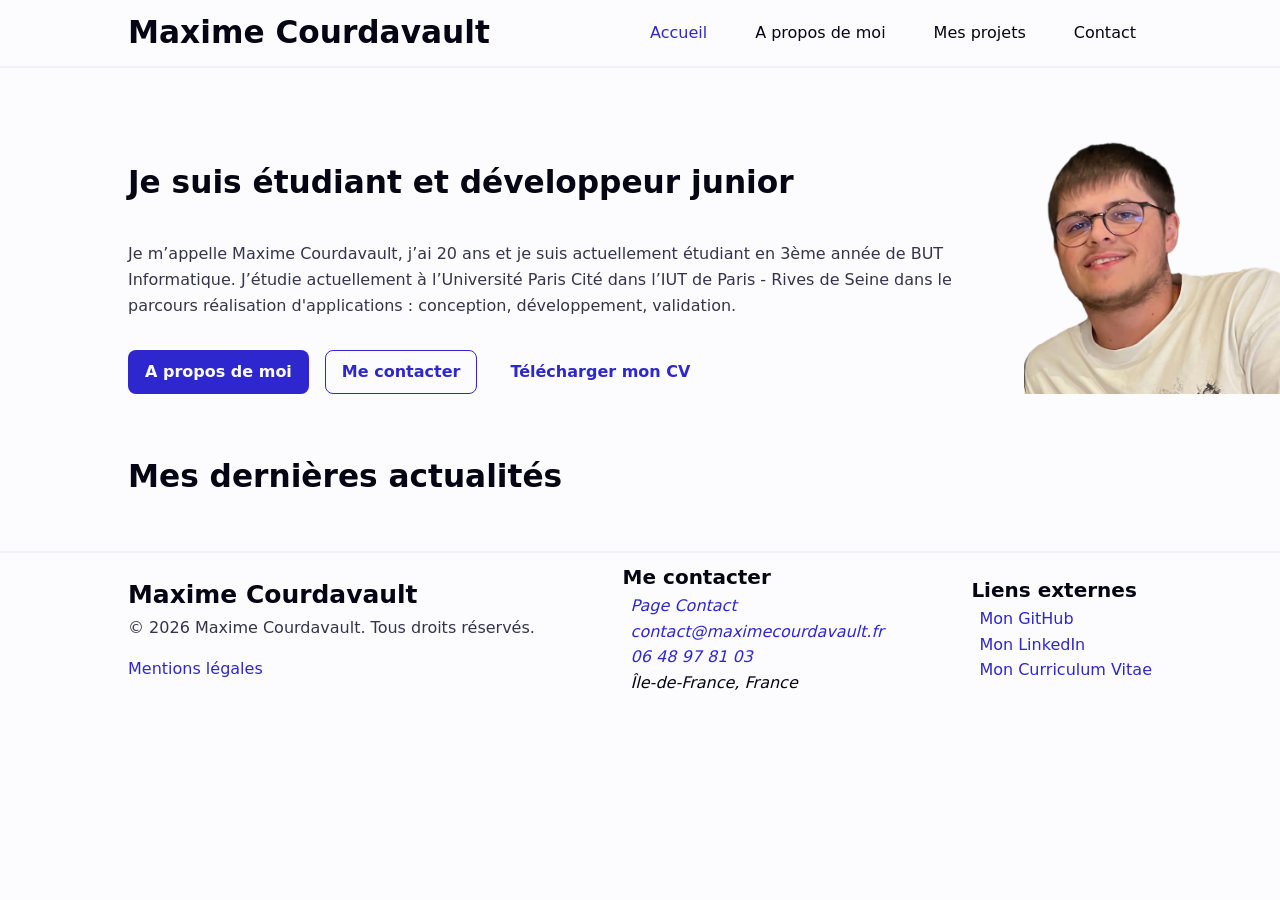
==== index.html @ 680ad525 "fix: moi.png" ====
<!DOCTYPE html>
<html lang="fr">

<head>
    <meta charset="UTF-8">
    <title>Maxime Courdavault - Développeur junior</title>
    <meta name="description" content="Etudiant et développeur junior web, mobile et logiciel.">
    <link rel="canonical" href="https://maximecourdavault.fr/" />
    <link rel="icon" href="assets/images/favicon.svg" type="image/svg+xml">
    <meta name="viewport" content="width=device-width, initial-scale=1.0">
    <link rel="stylesheet" href="assets/css/style.css">
    <link rel='stylesheet'
        href='https://cdn-uicons.flaticon.com/4.0.0/uicons-solid-rounded/css/uicons-solid-rounded.css'>
    <link rel='stylesheet' href='https://cdn-uicons.flaticon.com/4.0.0/uicons-brands/css/uicons-brands.css'>
    <link rel='stylesheet' href='https://cdn-uicons.flaticon.com/4.0.0/uicons-bold-rounded/css/uicons-bold-rounded.css'>

    <meta property="og:title" content="Maxime Courdavault - Développeur junior" />
    <meta property="og:description" content="Etudiant et développeur junior web, mobile et logiciel." />
    <meta property="og:image" content="https://maximecourdavault.fr/assets/images/moi.png" />
    <meta property="og:url" content="https://maximecourdavault.fr/" />
</head>

<body>
    <header>
        <div class="container">
            <a href="index.html">
                <h1>Maxime Courdavault</h1>
            </a>
            <button id="button-nav" aria-label="Ouvrir le menu">
                <i class="fi fi-br-menu-burger" id="icon-button-nav"></i>
            </button>
            <nav id="nav" class="nav-hidden">
                <ul class="actions">
                    <li><a href="index.html" class="current-page">Accueil</a></li>
                    <li><a href="about.html">A propos de moi</a></li>
                    <li><a href="projects.html">Mes projets</a></li>
                    <li><a href="contact.html">Contact</a></li>
                </ul>
            </nav>
        </div>
        <script src="assets/js/nav.js" defer></script>
    </header>

    <main class="container">
        <section class="hero">
            <div>
                <h2>Je suis étudiant et développeur junior</h2>
                <p>Je m’appelle Maxime Courdavault, j’ai 20 ans et je suis actuellement étudiant en 3ème année de BUT
                    Informatique. J’étudie actuellement à l’Université Paris Cité dans l’IUT de Paris - Rives de Seine
                    dans le parcours réalisation d'applications : conception, développement, validation.</p>
                <ul class="actions">
                    <li><a href="about.html" class="button-primary">A propos de moi</a></li>
                    <li><a href="contact.html" class="button-secondary">Me contacter</a></li>
                    <li><a href="assets/documents/MaximeCOURDAVAULT-CV.pdf" target="_blank" rel="noopener"
                            class="button-tertiary">Télécharger mon CV</a></li>
                </ul>
            </div>
            <img src="assets/images/moi.webp" alt="Photo portrait de Maxime" class="profile-pic" width="1344"
                height="1338">
        </section>
        <section>
            <h2>Mes dernières actualités</h2>
        </section>
    </main>

    <footer>
        <div class="container">
            <div>
                <h2>Maxime Courdavault</h2>
                <p>&copy; 2026 Maxime Courdavault. Tous droits réservés.</p>
                <a href="mentions.html">Mentions légales</a>
            </div>
            <div>
                <h3>Me contacter</h3>
                <address>
                    <ul>
                        <li><a href="contact.html" class="text-icon"><i class="fi fi-sr-browser"></i> Page Contact</a>
                        </li>
                        <li>
                            <a href="mailto:contact@maximecourdavault.fr" class="text-icon"><i
                                    class="fi fi-sr-envelope"></i>
                                contact@maximecourdavault.fr</a>
                        </li>
                        <li>
                            <a href="tel:+33648978103" class="text-icon"><i class="fi fi-sr-phone-flip"></i> 06 48 97 81
                                03</a>
                        </li>
                        <li class="text-icon">
                            <i class="fi fi-sr-marker"></i> Île-de-France, France
                        </li>
                    </ul>
                </address>
            </div>
            <div>
                <h3>Liens externes</h3>
                <ul>
                    <li>
                        <a href="https://github.com/Maxime-Crdvlt" target="_blank" rel="nofollow noopener"
                            class="text-icon">
                            <i class="fi fi-brands-github"></i> Mon GitHub</a>
                    </li>
                    <li>
                        <a href="https://www.linkedin.com/in/maxime-crdvlt" target="_blank" rel="nofollow noopener"
                            class="text-icon"><i class="fi fi-brands-linkedin"></i> Mon LinkedIn</a>
                    </li>
                    <li>
                        <a href="assets/documents/MaximeCOURDAVAULT-CV.pdf" target="_blank" rel="noopener"
                            class="text-icon"><i class="fi fi-sr-resume"></i> Mon Curriculum Vitae</a>
                    </li>
                </ul>
            </div>
        </div>
    </footer>
</body>

</html>
---- assets/css/style.css ----
:root {
    --text-primary: #050514; 
    --text-secondary: #35344C;
    --text-tertiary: #61607D; 

    --bg-primary: #FCFCFE; 
    --bg-secondary: #F1F1F8; 
    --bg-accent: #EBEAFA; 

    --color-primary: #2F27CE;
    --color-secondary: #DEDCFF;
    --color-accent: #433BFF;
  
    --border-color: var(--bg-secondary);
    --border-radius: 0.5rem;
    --border-size: 0.0625rem;
  
    --error-color: #CE2F27;
    --warning-alt: #CECE27;
    --success-color: #27CE2F;
  
    --font-main: system-ui, sans-serif;
    --text-detail: 0.8rem; /* 12px */
    --text-body: 1rem; /* 16px */
    --text-h4: 1.25rem; /* 20px */
    --text-h3: 1.56rem; /* 24px */
    --text-h2: 1.95rem; /* 28px */
    --text-h1: 2.44rem; /* 32px */
  
    --lh-body: 1.6;
    --lh-heading: 1.2;
    --lh-none: 1;

    --space-xs: 0.25rem; /* 4px  - Pour l'intérieur d'un tout petit composant */
    --space-sm: 0.5rem;  /* 8px  - Espace entre une icône et du texte */
    --space-md: 1rem;    /* 16px - Espace standard entre deux paragraphes */
    --space-lg: 1.5rem;  /* 24px - Padding intérieur d'une carte de projet */
    --space-xl: 2rem;    /* 32px - Espace entre deux blocs distincts */
    --space-2xl: 4rem;   /* 64px - Espace géant entre deux grosses sections du site */
    --space-4xl: 8rem;
    
    --gap: var(--space-md);
    --gap-secondary: var(--space-sm);
  
    --padding-element: var(--space-md);

    --padding-button: var(--space-sm) var(--space-md);          /* 8px 16px */
    --padding-button-mobile: var(--space-md) var(--space-lg);   /* 16px 24px */
}

*, *::before, *::after {
  box-sizing: border-box;
  margin: 0;
  padding: 0;
}
html {
  font-size: 100%; 
  scroll-behavior: smooth;
  scroll-padding-top: 5rem;
}
body {
    font-family: var(--font-main);
    color: var(--text-primary);
    font-size: var(--text-body);
    line-height: var(--lh-body);
    background-color: var(--bg-primary);
    overflow-x: hidden;
}
.container {
    width: 95%;
    margin: 0 auto;
    max-width: 80rem;
}
@media (min-width: 62rem) {
    .container {
        width: 80%;
    }
}
/* TYPOGRAPHIE */
h1, h2, h3, h4 {
    line-height: var(--lh-heading);
    color: var(--text-primary);
}
p, .details {
    line-height: var(--lh-body);
}
h1 {
    font-size: var(--text-h1);
    margin-top: var(--space-4xl);
    margin-bottom: var(--space-xl);
}
h2 {
    font-size: var(--text-h2);
    margin-top: var(--space-2xl);
    margin-bottom: var(--space-lg);
}
h3 {
    font-size: var(--text-h3);
    margin-top: var(--space-xl);
    margin-bottom: var(--space-md);
}
h4 {
    font-size: var(--text-h4);
    margin-top: var(--space-lg);
    margin-bottom: var(--space-sm);
}
p {
    font-size: var(--text-body);
    color: var(--text-secondary);
    margin-bottom: var(--space-md);
}
.details {
    font-size: var(--text-detail);
    font-style: italic;
    color: var(--text-tertiary);
    margin-bottom: var(--space-sm);
}
/* LIEN */
a {
    color: var(--color-primary);
    text-decoration: none;
}
a:hover {
    color: var(--color-accent);
    text-decoration: underline;
}
/* LIST */
ul {
  list-style: none;
}
.list {
    list-style:disc;
    padding-left: var(--space-lg);
}
.list li {
    margin-bottom: var(--space-sm);
    color: var(--text-secondary);
    line-height: var(--lh-body);
}
/* IMAGES - ICONS */
img {
    max-width: 100%;
    height: auto;
    display: block;
}
.text-icon {
    display: flex;
    flex-direction: row;
    flex-wrap: nowrap;
    justify-content: flex-start;
    align-items: center;
    gap: var(--space-sm);
}
.text-icon img {
    width: 1.2em; 
    height: 1.2em;
    flex-shrink: 0;
}
/* BUTTONS */
.button-primary, .button-secondary, .button-tertiary, .button-primary:hover, .button-secondary:hover, .button-tertiary:hover {
    padding: var(--padding-button-mobile);
    cursor: pointer;
    display: inline-block;
    text-align: center;
    font-family: var(--font-main);
    font-size: var(--text-body);
    line-height: var(--lh-body);
    font-weight: bold;
    text-decoration: none;
    border: var(--border-size) solid transparent;
    border-radius: var(--border-radius);
    background-color: transparent;
}
@media (min-width: 62rem) {
    .button-primary, .button-secondary, .button-tertiary, .button-primary:hover, .button-secondary:hover, .button-tertiary:hover {
        padding: var(--padding-button);
    }
}
.button-primary {
    background-color: var(--color-primary);
    color: var(--bg-primary);
}
.button-primary:hover {
    background-color: var(--color-accent);
    color: var(--bg-primary);
}
.button-secondary {
    color: var(--color-primary);
    border: solid var(--color-primary) var(--border-size);
}
.button-secondary:hover{
    color: var(--color-accent);
    border-color: var(--color-accent);
}
.button-tertiary {
    color: var(--color-primary);
}
.button-tertiary:hover{
    color: var(--color-accent);
}
.actions {
    display: flex;
    flex-direction: row;
    flex-wrap: wrap;
    justify-content: center;
    align-items: center;
    align-content: center;
    gap: var(--gap);
}

/* Généré par Gemini - Accessibilité (TAB)*/
a:focus-visible, 
.button-primary:focus-visible, 
.button-secondary:focus-visible, 
button:focus-visible {
    outline: 0.125rem dashed var(--color-primary);
    outline-offset: 0.25rem;
}
/* ------------------ */

/* HEADER */
header {
    position: sticky;
    top: 0;
    z-index: 1000;
    background-color: var(--bg-primary);
    border-bottom: solid var(--border-color) 0.125rem;
    padding: 0.5rem 0;
}
header>div {
    display: flex;
    flex-direction: row;
    flex-wrap: wrap;
    justify-content: space-between;
    align-items: center;
    align-content: flex-start;
}
header>div>a>h1 {
    color: var(--text-primary);
    font-size: var(--text-h2);
    line-height: var(--lg-body);
    margin-top: 0;
    margin-bottom: 0;
}
header>div>.nav-hidden {
    display: none;
}
header>div>.nav-visible {
    display: flex;
}
header>div>button {
    background-color: var(--bg-primary);
    color: var(--color-primary);
    border: none;
    font-size: var(--text-h2);
    line-height: 0;
    padding: 0.5rem;
    cursor: pointer;
}
header>div>nav>ul>li>a {
    color: var(--text-primary);
    display: inline-block;
    padding: var(--padding-button-mobile);
}
.current-page {
    color: var(--color-primary);
}
@media (min-width: 62rem) {
    header>div>nav>ul>li>a {
        padding: var(--padding-button);
    }
    header>div>.nav-hidden {
        display: flex;
    }
    header>div>.nav-visible {
        display: flex;
    }
    header>div>button {
        display: none;
    }
}

/* MAIN */
main {
    padding: 2rem 0;
}
.hero {
    display: flex;
    flex-direction: column;
    flex-wrap: nowrap;
    justify-content: flex-start;
    align-items: center;
    gap: var(--gap);
}
.hero > div {
    display: flex;
    flex-direction: column;
    flex-wrap: nowrap;
    justify-content: flex-start;
    align-items: flex-start;
    gap: var(--gap);
}
.profile-pic {
    width: 0%;
    height: auto;
}
@media (min-width: 62rem) {
    .hero {
        display: flex;
        flex-direction: row;
        flex-wrap: nowrap;
        justify-content: flex-start;
        align-items: center;
        gap: var(--gap);
    }
    .profile-pic {
        width: 25%;
        height: auto;
        margin-right: calc(50% - 50vw);
        align-self: flex-end;
    }
}

/* CARDS */
.liste-cards {
    display: flex;
    flex-direction: column;
    flex-wrap: nowrap;
    justify-content: flex-start;
    align-items: stretch;
    gap: var(--gap);
}
.grid-cards {
    display: flex;
    flex-direction: column;
    flex-wrap: nowrap;
    justify-content: flex-start;
    align-items: stretch;
    gap: var(--gap);
}
.card {
    display: flex;
    flex-direction: column;
    flex-wrap: nowrap;
    justify-content: flex-start;
    align-items: stretch;
    background-color: var(--bg-secondary);
    border: solid var(--border-color) var(--border-size);
    border-radius: var(--border-radius);
    padding: var(--padding-element);
    gap: var(--gap-secondary);
}
.card h3 {
    margin-top: var(--space-md);
    margin-bottom: var(--space-xs);
}
.card h4 {
    margin-top: var(--space-sm);
    margin-bottom: 0.125rem;
}
.card-title {
    display: flex;
    flex-direction: row;
    flex-wrap: nowrap;
    justify-content: space-between;
    align-items: center;
    align-content: flex-start;
}
.card-description {
    display: flex;
    flex-direction: column;
    flex-wrap: nowrap;
    justify-content: flex-start;
    align-items: stretch;
    flex: 1 1 auto;
}
.skills {
    display: flex;
    flex-direction: row;
    flex-wrap: wrap;
    justify-content: flex-start;
    align-items: center;
    align-content: flex-start;
    gap: var(--gap-secondary);
}
.skill {
    background-color: var(--color-secondary);
    color: var(--text-primary);
    border-radius: 1rem;
    padding: 0.125rem 0.5rem;
}
.card-details {
    border-top: solid var(--bg-accent) var(--border-size);
}
@media (min-width: 62rem) {
    .grid-cards {
        display: grid;
        grid-template-columns: 1fr 1fr;
        gap: var(--gap);
    }
    .grid-cards > li > .card {
        height: 100%;
    }
}
/* FORMS */
.text-center {
    text-align: center;
}
form {
    display: flex;
    flex-direction: column;
    flex-wrap: nowrap;
    justify-content: flex-start;
    align-items: stretch;
    gap: var(--gap);
    width: 100%;
    margin: 0;
}
form .line{
    display: flex;
    flex-direction: row;
    flex-wrap: wrap;
    justify-content: flex-start;
    align-items: center;
    gap: var(--gap-secondary);
    width: 100%;
}
@media (min-width: 62rem) {
    form .line {
        flex-wrap: nowrap;
    }
}
form .field{
    display: flex;
    flex-direction: column;
    flex-wrap: nowrap;
    justify-content: flex-start;
    align-items: stretch;
    color: var(--text-secondary);
    width: 100%;
}
.field input, textarea, select {
    font-size: var(--text-body);
    font-family: var(--font-main);
    padding: var(--space-sm);
    border: solid var(--border-color) var(--border-size);
    border-radius: var(--border-radius);
    background-color: var(--bg-secondary);
    color: var(--text-primary);
}
.field input:focus, textarea:focus, select:focus {
    outline: none;
    border: solid var(--color-primary) var(--border-size);
}
.field textarea {
    height: 16rem;
    resize: vertical;
}
::placeholder {
    color: var(--text-tertiary);
}
form button {
    width: 100%;
}

.ou {
    display: flex;
    flex-direction: row;
    flex-wrap: nowrap;
    justify-content: center;
    align-items: center;
    margin: 1rem auto;
    gap: var(--gap);
    color: var(--text-primary);
}
.ou p {
    margin: 0;
    line-height: 0;
    font-size: var(--text-body);
    color: var(--text-primary);
}
.ou>hr {
    border: var(--border-size) solid  var(--text-primary);
    width: 100%;
}
@media (min-width: 62rem) {
    form {
        width: 80%;
        margin: 0 auto;
    }
    .ou {
        width: 75%;
        margin: 1rem auto;
    }
}

/* POPUP */
#popup-overlay {
    position: fixed;
    top: 0;
    left: 0;
    width: 100vw;
    height: 100vh;
    background-color: rgba(0, 0, 0, 0.4);
    backdrop-filter: blur(0.5rem);
    z-index: 800;
}
.overlay-cache {
    opacity: 0;
    pointer-events: none;
}
.overlay-visible {
    opacity: 1;
    pointer-events: auto;
}
.popup {
    background-color: var(--bg-secondary);
    border: solid var(--border-color) var(--border-size);
    border-radius: var(--border-radius);
    padding: var(--padding-element);
    width: auto;
    
    position: fixed;
    bottom: 1rem; 
    left: 1rem;   
    z-index: 900;
}
.popup > .text-icon {
    gap: var(--padding-element);
}
.popup-cache{
    opacity: 0;
    pointer-events: none;
}
.popup-visible {
    opacity: 1;
}
.popup-icon {
    font-size: 2rem;
}
.icon-succes {
    color: var(--success-color);
}
.icon-erreur {
    color: var(--error-color);
}
.bloquer-scroll {
    overflow: hidden;
}

/* FOOTER */
footer {
    border-top: solid var(--border-color) 0.125rem;
    padding: 0.5rem 0;
}
footer>div {
    display: flex;
    flex-direction: column;
    flex-wrap: nowrap;
    justify-content: flex-start;
    align-items: flex-start;
    gap: var(--gap);
}
footer>div>div>h2 {
    font-size: var(--text-h3);
    line-height: var(--lg-body);
    margin-top: 0;
    margin-bottom: 0;
}
footer>div>div>h3 {
    font-size: var(--text-h4);
    line-height: var(--lg-body);
    margin-top: 0;
    margin-bottom: 0;
}
footer>div>div {
    display: flex;
    flex-direction: column;
    flex-wrap: nowrap;
    justify-content: flex-start;
    align-items: flex-start;
}
@media (min-width: 62rem) {
    footer>div {
        display: flex;
        flex-direction: row;
        flex-wrap: nowrap;
        justify-content: space-between;
        align-items: center;
        gap: var(--gap);
    }
}
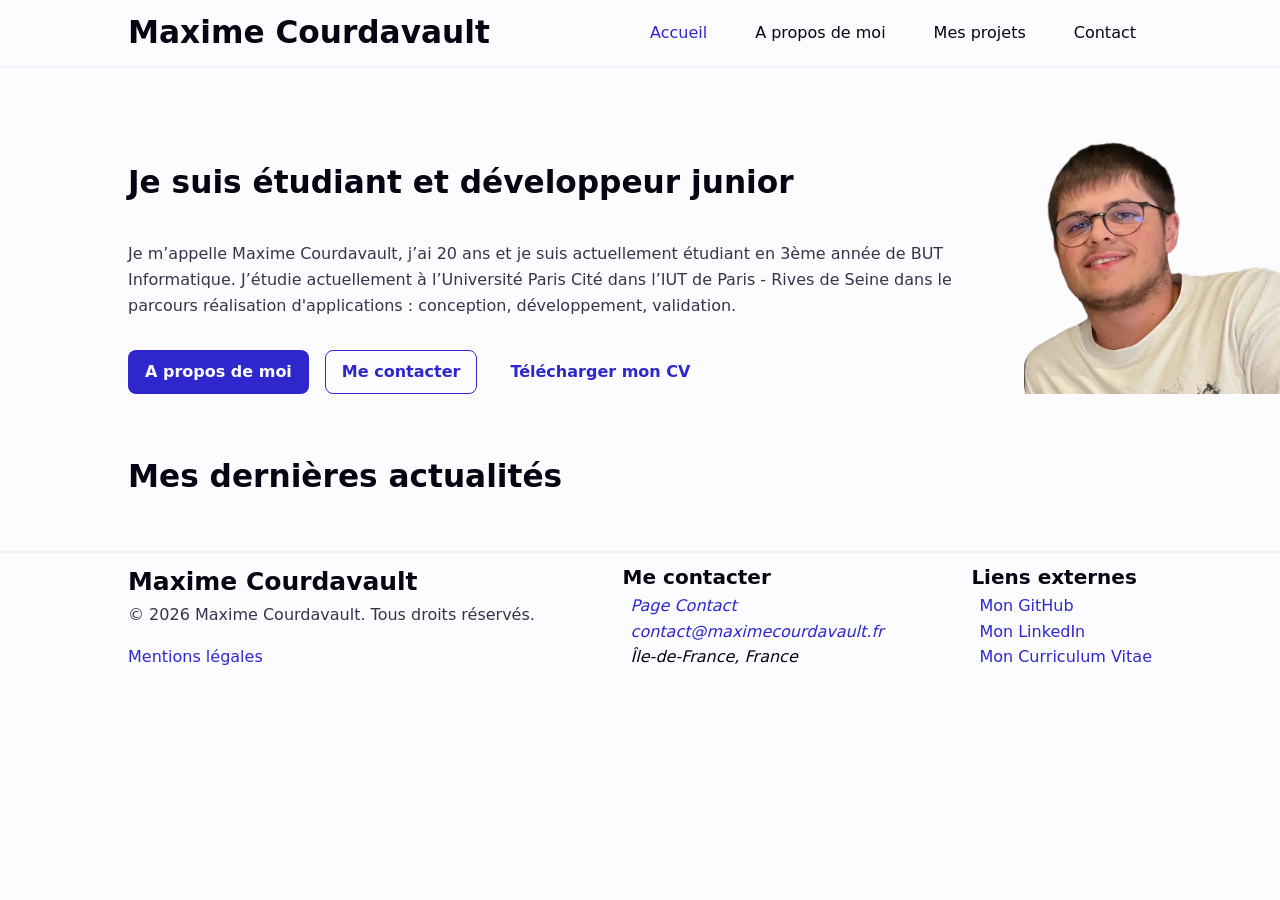
==== commit 22033495: "fix: clean" ====
--- a/index.html
+++ b/index.html
@@ -9,10 +9,6 @@
     <link rel="icon" href="assets/images/favicon.svg" type="image/svg+xml">
     <meta name="viewport" content="width=device-width, initial-scale=1.0">
     <link rel="stylesheet" href="assets/css/style.css">
-    <link rel='stylesheet'
-        href='https://cdn-uicons.flaticon.com/4.0.0/uicons-solid-rounded/css/uicons-solid-rounded.css'>
-    <link rel='stylesheet' href='https://cdn-uicons.flaticon.com/4.0.0/uicons-brands/css/uicons-brands.css'>
-    <link rel='stylesheet' href='https://cdn-uicons.flaticon.com/4.0.0/uicons-bold-rounded/css/uicons-bold-rounded.css'>
 
     <meta property="og:title" content="Maxime Courdavault - Développeur junior" />
     <meta property="og:description" content="Etudiant et développeur junior web, mobile et logiciel." />
@@ -81,10 +77,6 @@
                                     class="fi fi-sr-envelope"></i>
                                 contact@maximecourdavault.fr</a>
                         </li>
-                        <li>
-                            <a href="tel:+33648978103" class="text-icon"><i class="fi fi-sr-phone-flip"></i> 06 48 97 81
-                                03</a>
-                        </li>
                         <li class="text-icon">
                             <i class="fi fi-sr-marker"></i> Île-de-France, France
                         </li>
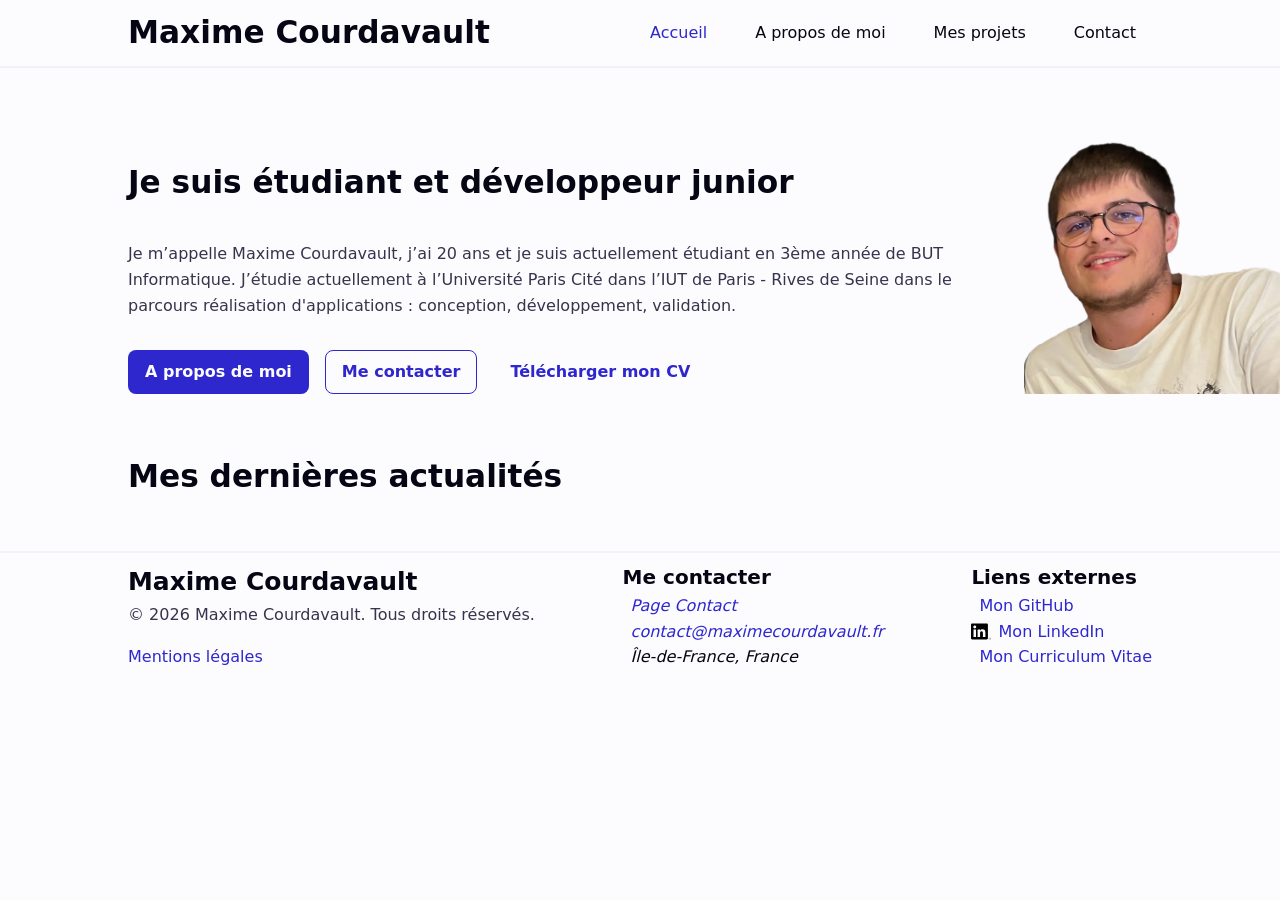
==== commit 5dcc7897: "fix: icones" ====
--- a/index.html
+++ b/index.html
@@ -93,7 +93,7 @@
                     </li>
                     <li>
                         <a href="https://www.linkedin.com/in/maxime-crdvlt" target="_blank" rel="nofollow noopener"
-                            class="text-icon"><i class="fi fi-brands-linkedin"></i> Mon LinkedIn</a>
+                            class="text-icon"><img src="/assets/images/linkedin.svg" alt=""> Mon LinkedIn</a>
                     </li>
                     <li>
                         <a href="assets/documents/MaximeCOURDAVAULT-CV.pdf" target="_blank" rel="noopener"
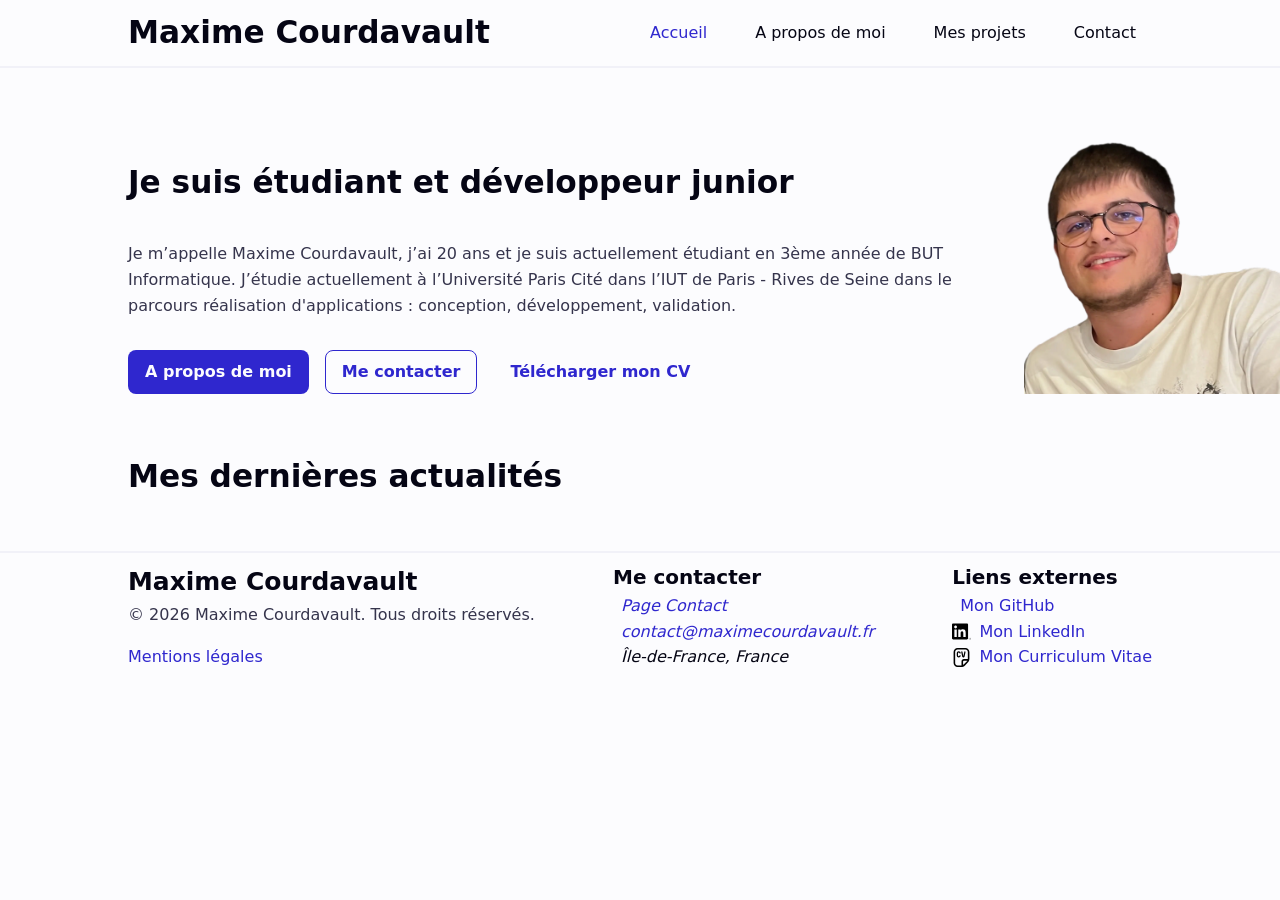
==== commit c18ed57b: "fix: icone github" ====
--- a/index.html
+++ b/index.html
@@ -97,7 +97,7 @@
                     </li>
                     <li>
                         <a href="assets/documents/MaximeCOURDAVAULT-CV.pdf" target="_blank" rel="noopener"
-                            class="text-icon"><i class="fi fi-sr-resume"></i> Mon Curriculum Vitae</a>
+                            class="text-icon"><img src="/assets/images/cv.svg" alt=""> Mon Curriculum Vitae</a>
                     </li>
                 </ul>
             </div>
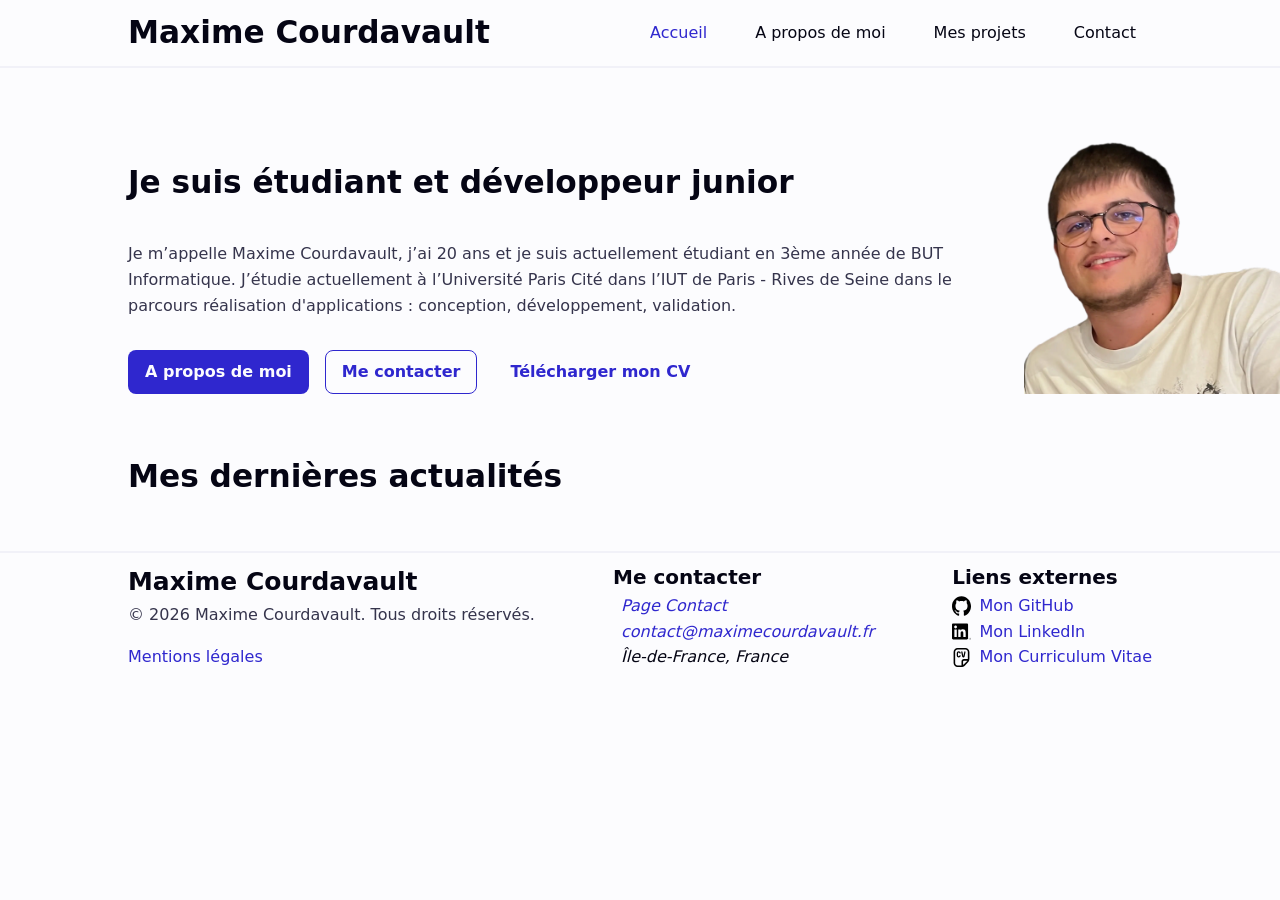
==== commit 5d9100bf: "fix: icon github" ====
--- a/index.html
+++ b/index.html
@@ -89,7 +89,7 @@
                     <li>
                         <a href="https://github.com/Maxime-Crdvlt" target="_blank" rel="nofollow noopener"
                             class="text-icon">
-                            <i class="fi fi-brands-github"></i> Mon GitHub</a>
+                            <img src="/assets/images/github.svg" alt=""> Mon GitHub</a>
                     </li>
                     <li>
                         <a href="https://www.linkedin.com/in/maxime-crdvlt" target="_blank" rel="nofollow noopener"
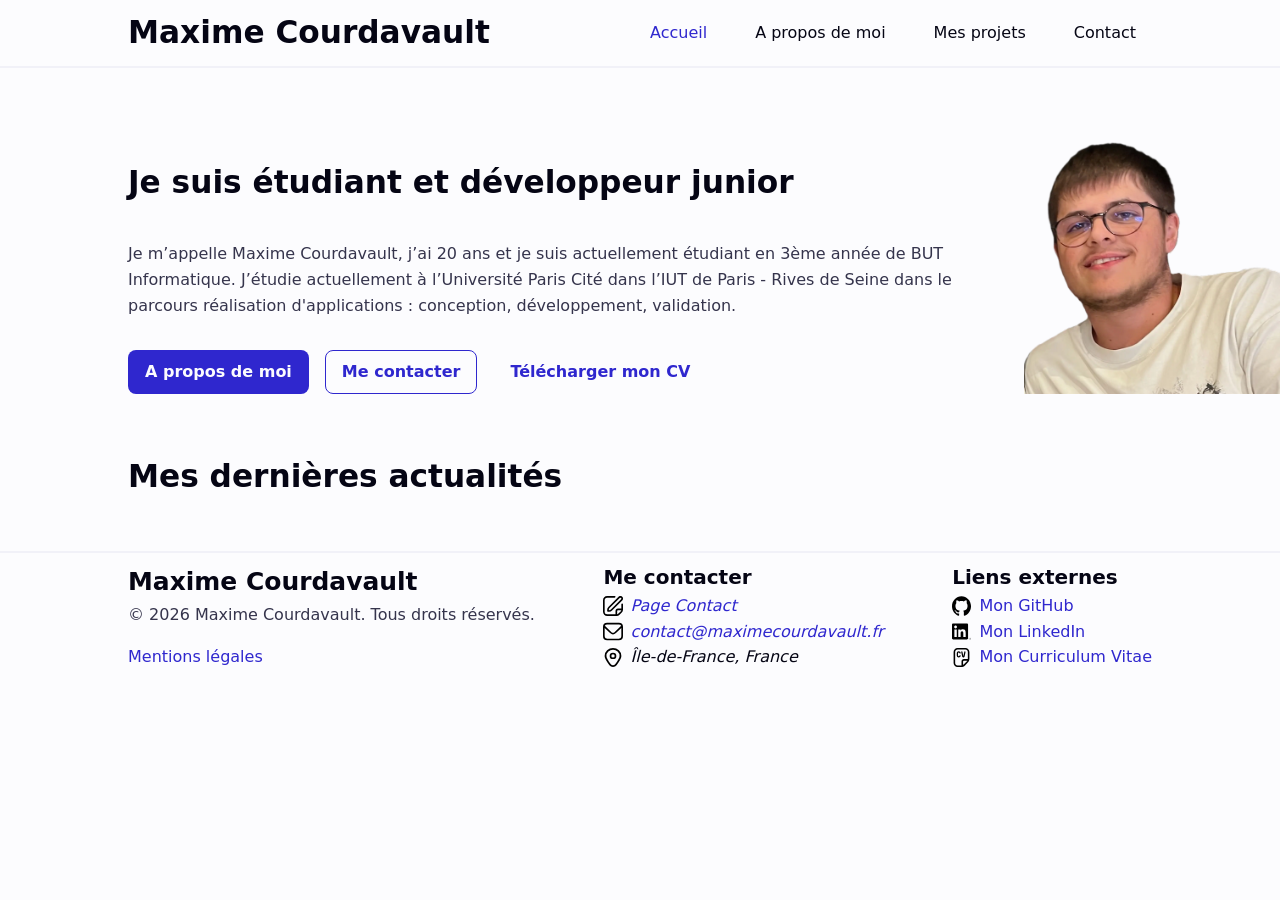
==== commit 2155e831: "fix: icons" ====
--- a/index.html
+++ b/index.html
@@ -70,15 +70,16 @@
                 <h3>Me contacter</h3>
                 <address>
                     <ul>
-                        <li><a href="contact.html" class="text-icon"><i class="fi fi-sr-browser"></i> Page Contact</a>
+                        <li><a href="contact.html" class="text-icon"><img src="/assets/images/edit.svg" alt=""> Page
+                                Contact</a>
                         </li>
                         <li>
-                            <a href="mailto:contact@maximecourdavault.fr" class="text-icon"><i
-                                    class="fi fi-sr-envelope"></i>
+                            <a href="mailto:contact@maximecourdavault.fr" class="text-icon"><img
+                                    src="/assets/images/envelope.svg" alt="">
                                 contact@maximecourdavault.fr</a>
                         </li>
                         <li class="text-icon">
-                            <i class="fi fi-sr-marker"></i> Île-de-France, France
+                            <img src="/assets/images/marker.svg" alt=""> Île-de-France, France
                         </li>
                     </ul>
                 </address>
